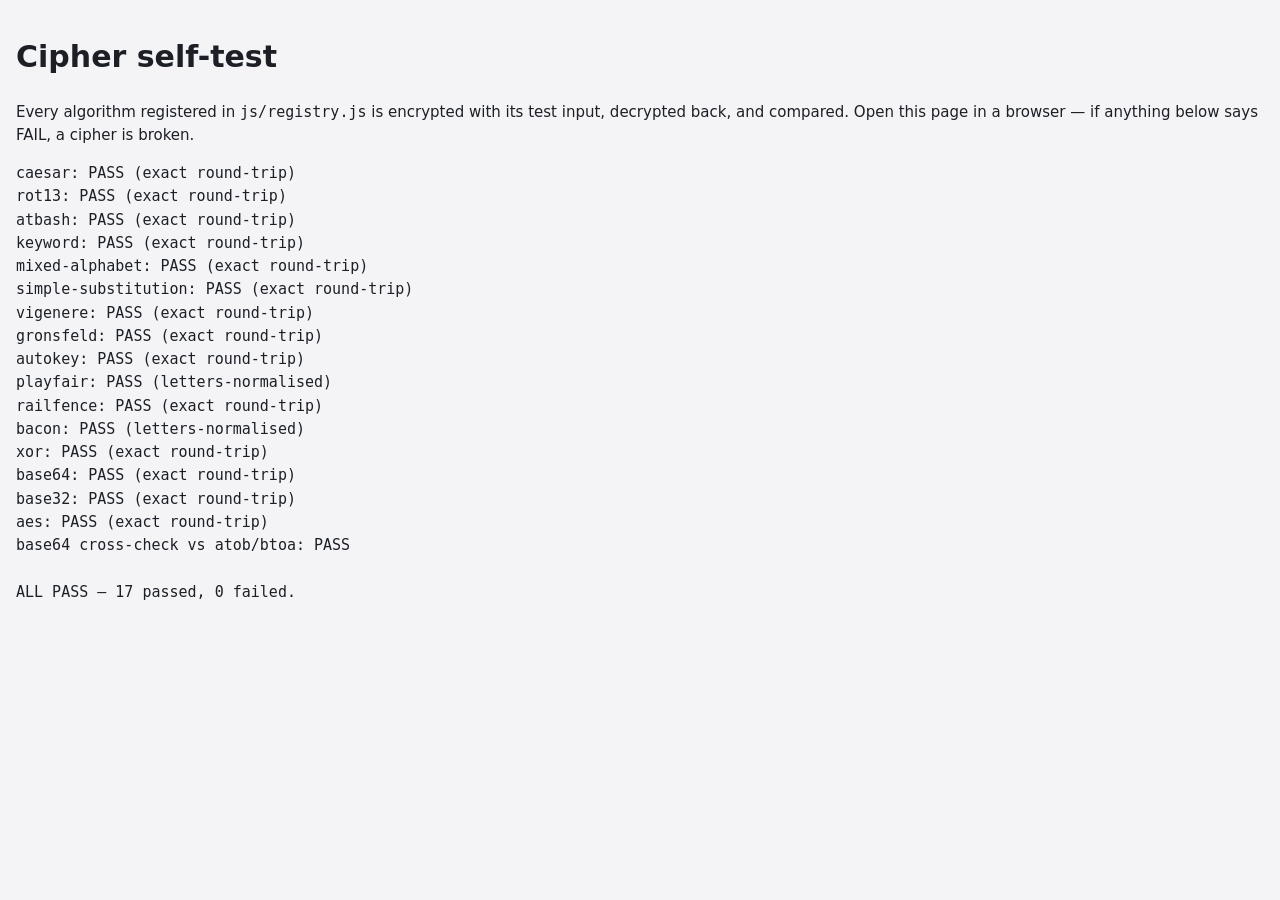
==== tests/selftest.html @ fec7b2b8 "Cipherbox: static encryption/decryption site with 16 algorithms Classical ciphers through real AES-2" ====
<!DOCTYPE html>
<html lang="en">
<head>
<meta charset="utf-8">
<title>Self-test — every registered cipher must round-trip</title>
<link rel="stylesheet" href="../styles/app.css">
<script defer src="../js/registry.js"></script>
<script defer src="../js/ciphers/caesar.js"></script>
<script defer src="../js/ciphers/atbash.js"></script>
<script defer src="../js/ciphers/keyword.js"></script>
<script defer src="../js/ciphers/vigenere.js"></script>
<script defer src="../js/ciphers/autokey.js"></script>
<script defer src="../js/ciphers/playfair.js"></script>
<script defer src="../js/ciphers/railfence.js"></script>
<script defer src="../js/ciphers/bacon.js"></script>
<script defer src="../js/ciphers/xor.js"></script>
<script defer src="../js/ciphers/encodings.js"></script>
<script defer src="../js/ciphers/aes.js"></script>
<script defer src="../js/verify.js"></script>
<script defer src="../js/selftest.js"></script>
</head>
<body>
<h1>Cipher self-test</h1>
<p>Every algorithm registered in <code>js/registry.js</code> is encrypted with its test input, decrypted back, and compared. Open this page in a browser — if anything below says FAIL, a cipher is broken.</p>
<pre id="results" style="font-family:monospace">running…</pre>
</body>
</html>
---- styles/app.css ----
/* app.css — one stylesheet; dark mode via prefers-color-scheme. */
:root {
  --bg: #f4f4f7;
  --panel: #ffffff;
  --ink: #1c2026;
  --ink-dim: #5a6270;
  --line: #d8dae0;
  --accent: #2855c8;
  --accent-soft: #e8eefc;
  --green: #187a3c;
  --amber: #a05e12;
  --red: #b3251d;
  --mono: "SFMono-Regular", Consolas, "Liberation Mono", Menlo, monospace;
}
@media (prefers-color-scheme: dark) {
  :root {
    --bg: #17181c;
    --panel: #202329;
    --ink: #e8eaef;
    --ink-dim: #9aa3b2;
    --line: #3a4049;
    --accent: #7ea4f2;
    --accent-soft: #263352;
    --green: #5fba7c;
    --amber: #d8a24e;
    --red: #e0695f;
  }
}

* { box-sizing: border-box; }
body {
  background: var(--bg);
  color: var(--ink);
  font: 15px/1.55 system-ui, -apple-system, "Segoe UI", Roboto, sans-serif;
  margin: 0;
  padding: 14px 16px;
}
@media (max-width: 720px) { body { padding: 10px 8px; } }

.app { display: block; }

.topbar { margin-bottom: 10px; }
.brand { font-size: 21px; font-weight: 700; letter-spacing: 0.5px; }
.tabs { display: flex; gap: 6px; }
.tabbtn {
  border: 1px solid var(--line);
  background: var(--panel);
  color: var(--ink);
  border-radius: 8px;
  padding: 8px 14px;
  cursor: pointer;
  font-weight: 600;
}
.tabbtn.active, .tabbtn.selected { border: 2px solid var(--accent); }

.picker { display: flex; gap: 10px; flex-wrap: wrap; }
.group { display: flex; gap: 6px; flex-wrap: wrap; align-items: center; }
.grouplabel { color: var(--ink-dim); font-size: 12px; text-transform: uppercase; letter-spacing: 1px; }
.pick {
  border: 1px solid var(--line);
  background: var(--panel);
  color: var(--ink);
  border-radius: 6px;
  padding: 4px 10px;
  cursor: pointer;
  font-size: 13px;
}
.pick.classic { border-left: 3px solid #8b6d3d; }
.pick.encoding { border-left: 3px solid #6b7280; }
.pick.modern { border-left: 3px solid var(--accent); }
.pick.selected, .pick.selected.pick { border: 2px solid var(--accent); font-weight: 700; }

.section-head { font-weight: 700; margin: 4px 0; }

.keypanel, .levelpanel, .inputpanel, .outputpanel {
  background: var(--panel);
  border: 1px solid var(--line);
  border-radius: 10px;
  padding: 12px;
  margin: 8px 0;
}
.keybox { font-weight: 600; color: var(--ink); }
.keyinput, .cardinput, .inputfield {
  width: 100%;
  min-width: 240px;
  background: var(--panel);
  color: var(--ink);
  border: 1px solid var(--line);
  border-radius: 6px;
  font: inherit;
  padding: 4px 6px;
  white-space: pre-wrap;
}
.inputfield { min-height: 90px; }
.cardinput { min-height: 42px; }

.hint { color: var(--ink-dim); font-size: 12.5px; }

.dropzone {
  border: 2px dashed var(--line);
  border-radius: 10px;
  padding: 18px;
  color: var(--ink-dim);
  text-align: center;
  cursor: copy;
  margin: 6px 0;
}
.dropzone[data-drag] { border: 2px dashed var(--accent); }

.filecard { background: var(--accent-soft); border-radius: 8px; padding: 8px; font-weight: 600; }

.btn {
  border: 1px solid var(--line);
  background: var(--panel);
  color: var(--ink);
  border-radius: 8px;
  padding: 7px 12px;
  cursor: pointer;
  font: inherit;
  font-weight: 600;
}
.runbtn { background: var(--accent); color: #fff; border: none; }
.genbtn { background: var(--accent-soft); border: 1px solid var(--accent); color: var(--ink); }
.copybtn, .stepbtn { font-weight: 500; }
.plainbtn { }

.levelpanel.levelnum { font-weight: 700; }

.outputbox {
  width: 100%;
  min-height: 46px;
  background: var(--panel);
  color: var(--ink);
  border: 1px solid var(--line);
  border-radius: 8px;
  font: 13px/1.5 var(--mono);
  white-space: pre-wrap;
  word-break: break-all;
  padding: 8px;
  margin: 4px 0;
}

.badge-green { color: var(--green); font-weight: 700; }
.badge-amber { color: var(--amber); font-weight: 700; }
.badge-red { color: var(--red); font-weight: 700; }

.notice-error { color: var(--red); background: none; border: 1px solid var(--red); padding: 8px 12px; border-radius: 8px; display: block; }
.notice-warn, .notice-save { color: var(--amber); border: 1px solid var(--amber); padding: 8px 12px; border-radius: 8px; display: block; font-weight: 700; }
.notice-info, .notice-file-ready { color: var(--ink-dim); border: 1px solid var(--line); padding: 6px 12px; border-radius: 8px; display: block; }

.libpanel.card {
  background: var(--panel);
  border: 1px solid var(--line);
  border-radius: 12px;
  padding: 14px;
  margin: 10px 0;
}
.card-head { font-weight: 700; }
.chip, .chip-classic, .chip-enc, .chip-modern {
  font-size: 11px;
  font-weight: 600;
  padding: 2px 8px;
  border-radius: 10px;
}
.chip-classic { background: #8b6d3d; color: #fff; }
.chip-enc { background: #6b7280; color: #fff; }
.chip-modern { background: var(--accent); color: #fff; }
.card-body p { margin: 6px 0; }
.card-body.hist { color: var(--ink-dim); font-style: italic; }
.card-body.strength { color: var(--amber); font-weight: 600; }
.card-body.example { font-family: var(--mono); font-size: 12.5px; }
.card-body.key, .card-body.level { font-size: 12.5px; color: var(--ink-dim); }

.hidden[hidden], .toolpanel[hidden] { display: none; }
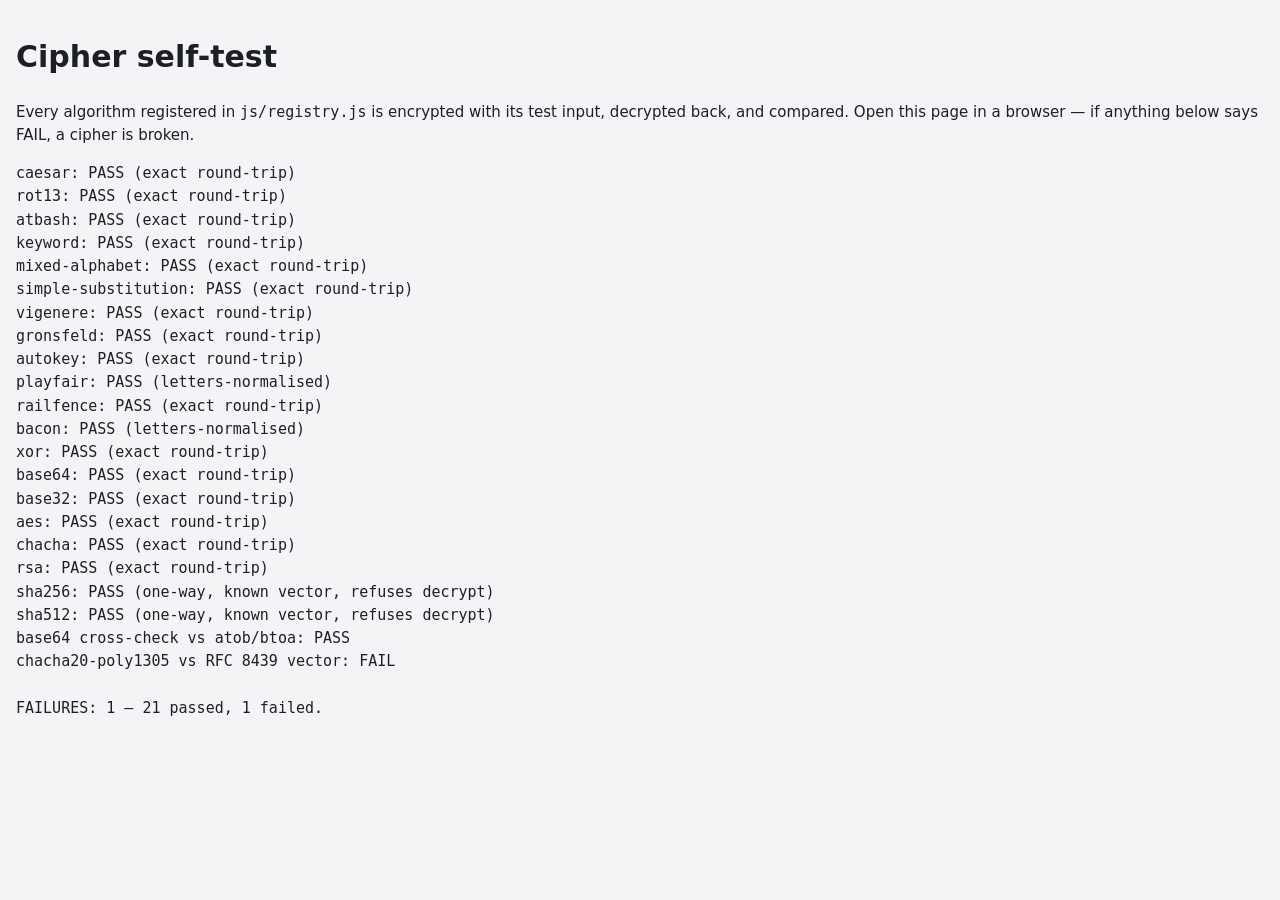
==== commit 1c123970: "Add modern algorithms: ChaCha20-Poly1305, RSA-2048 OAEP, SHA-256/512 digests - js/ciphers/chacha.js:" ====
--- a/tests/selftest.html
+++ b/tests/selftest.html
@@ -16,6 +16,9 @@
 <script defer src="../js/ciphers/xor.js"></script>
 <script defer src="../js/ciphers/encodings.js"></script>
 <script defer src="../js/ciphers/aes.js"></script>
+<script defer src="../js/ciphers/chacha.js"></script>
+<script defer src="../js/ciphers/rsa.js"></script>
+<script defer src="../js/ciphers/hashes.js"></script>
 <script defer src="../js/verify.js"></script>
 <script defer src="../js/selftest.js"></script>
 </head>
--- a/styles/app.css
+++ b/styles/app.css
@@ -68,6 +68,7 @@
 .pick.classic { border-left: 3px solid #8b6d3d; }
 .pick.encoding { border-left: 3px solid #6b7280; }
 .pick.modern { border-left: 3px solid var(--accent); }
+.pick.hash { border-left: 3px solid #2f5d50; }
 .pick.selected, .pick.selected.pick { border: 2px solid var(--accent); font-weight: 700; }
 
 .section-head { font-weight: 700; margin: 4px 0; }
@@ -145,6 +146,12 @@
 .badge-red { color: var(--red); font-weight: 700; }
 
 .notice-error { color: var(--red); background: none; border: 1px solid var(--red); padding: 8px 12px; border-radius: 8px; display: block; }
+
+.jserrorbox { /* filled by the inline handler in index.html — pinned so it shows even if layout broke */
+  position: fixed; top: 8px; left: 12px; right: 12px; z-index: 60;
+  color: var(--red); background: var(--panel); border: 2px solid var(--red);
+  padding: 8px 12px; border-radius: 8px; font: 13px/1.5 var(--mono);
+}
 .notice-warn, .notice-save { color: var(--amber); border: 1px solid var(--amber); padding: 8px 12px; border-radius: 8px; display: block; font-weight: 700; }
 .notice-info, .notice-file-ready { color: var(--ink-dim); border: 1px solid var(--line); padding: 6px 12px; border-radius: 8px; display: block; }
 
@@ -165,6 +172,7 @@
 .chip-classic { background: #8b6d3d; color: #fff; }
 .chip-enc { background: #6b7280; color: #fff; }
 .chip-modern { background: var(--accent); color: #fff; }
+.chip-hash { background: #2f5d50; color: #fff; }
 .card-body p { margin: 6px 0; }
 .card-body.hist { color: var(--ink-dim); font-style: italic; }
 .card-body.strength { color: var(--amber); font-weight: 600; }
